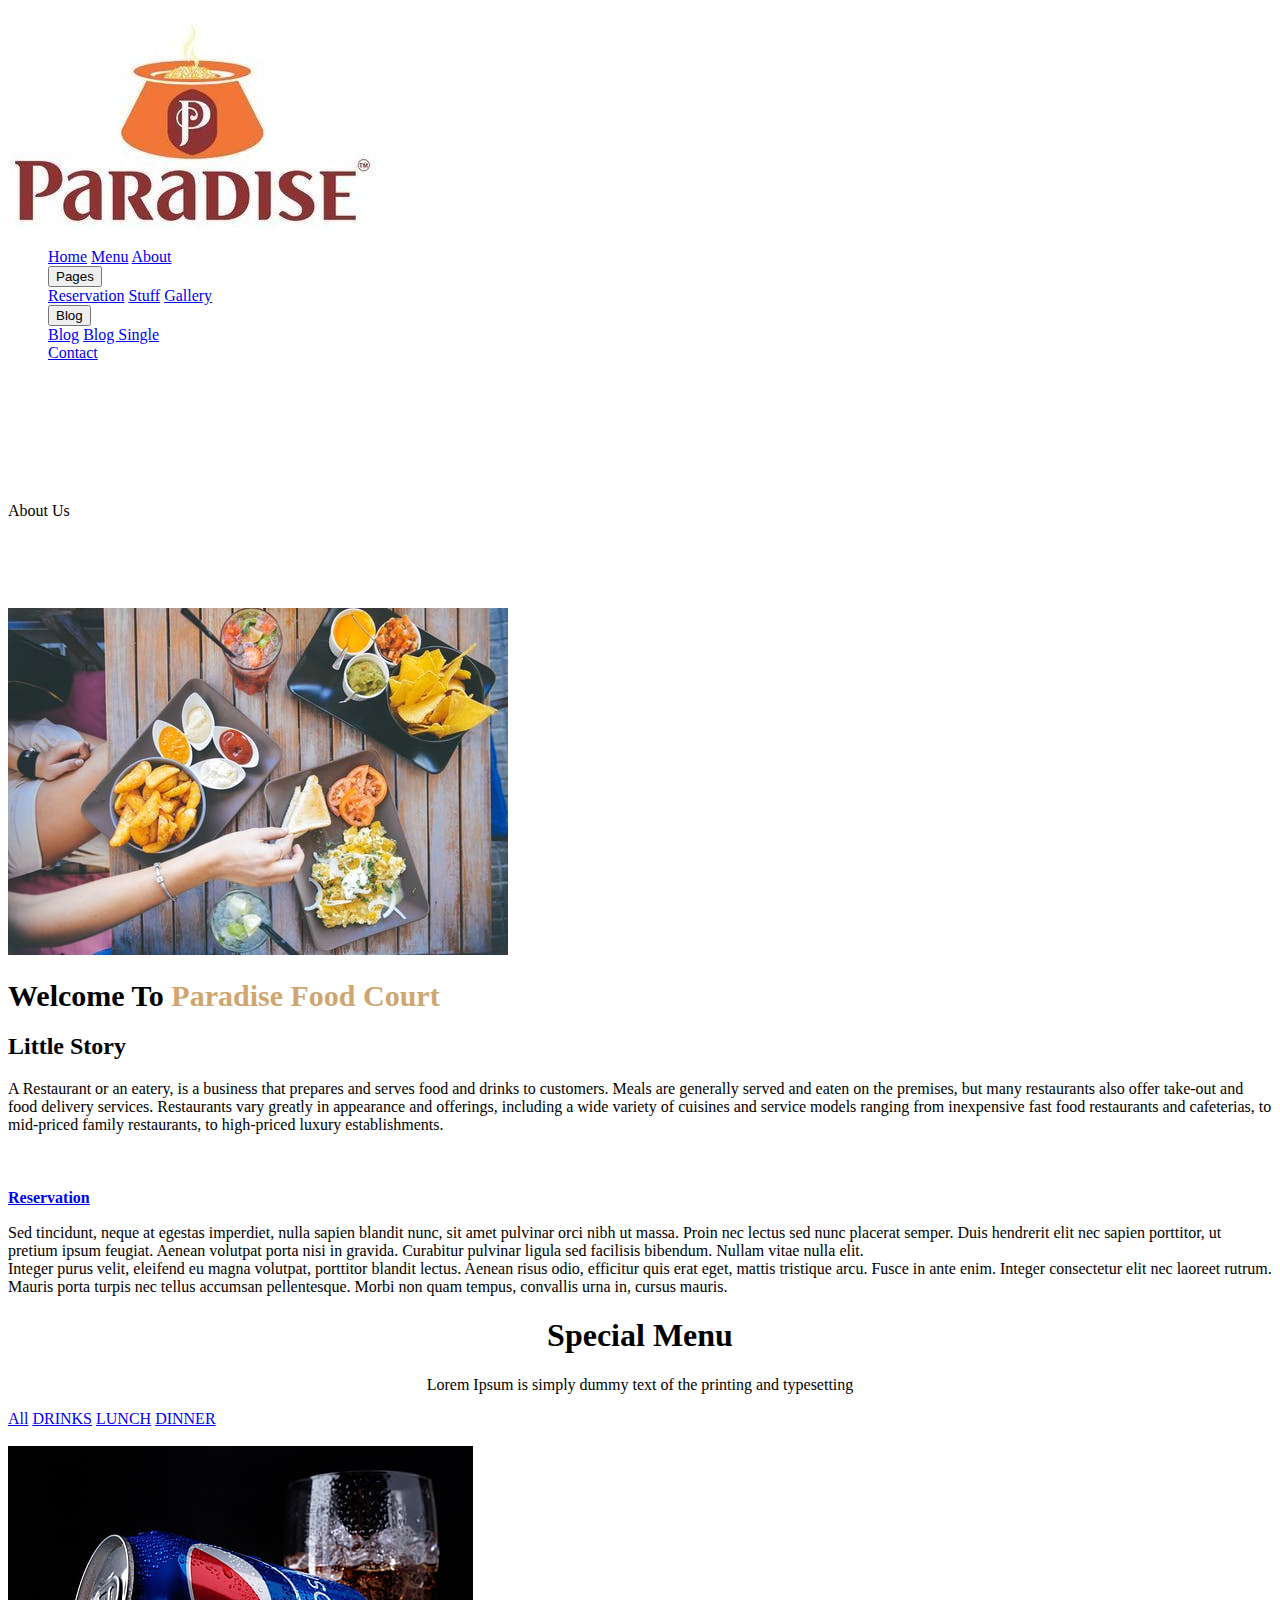
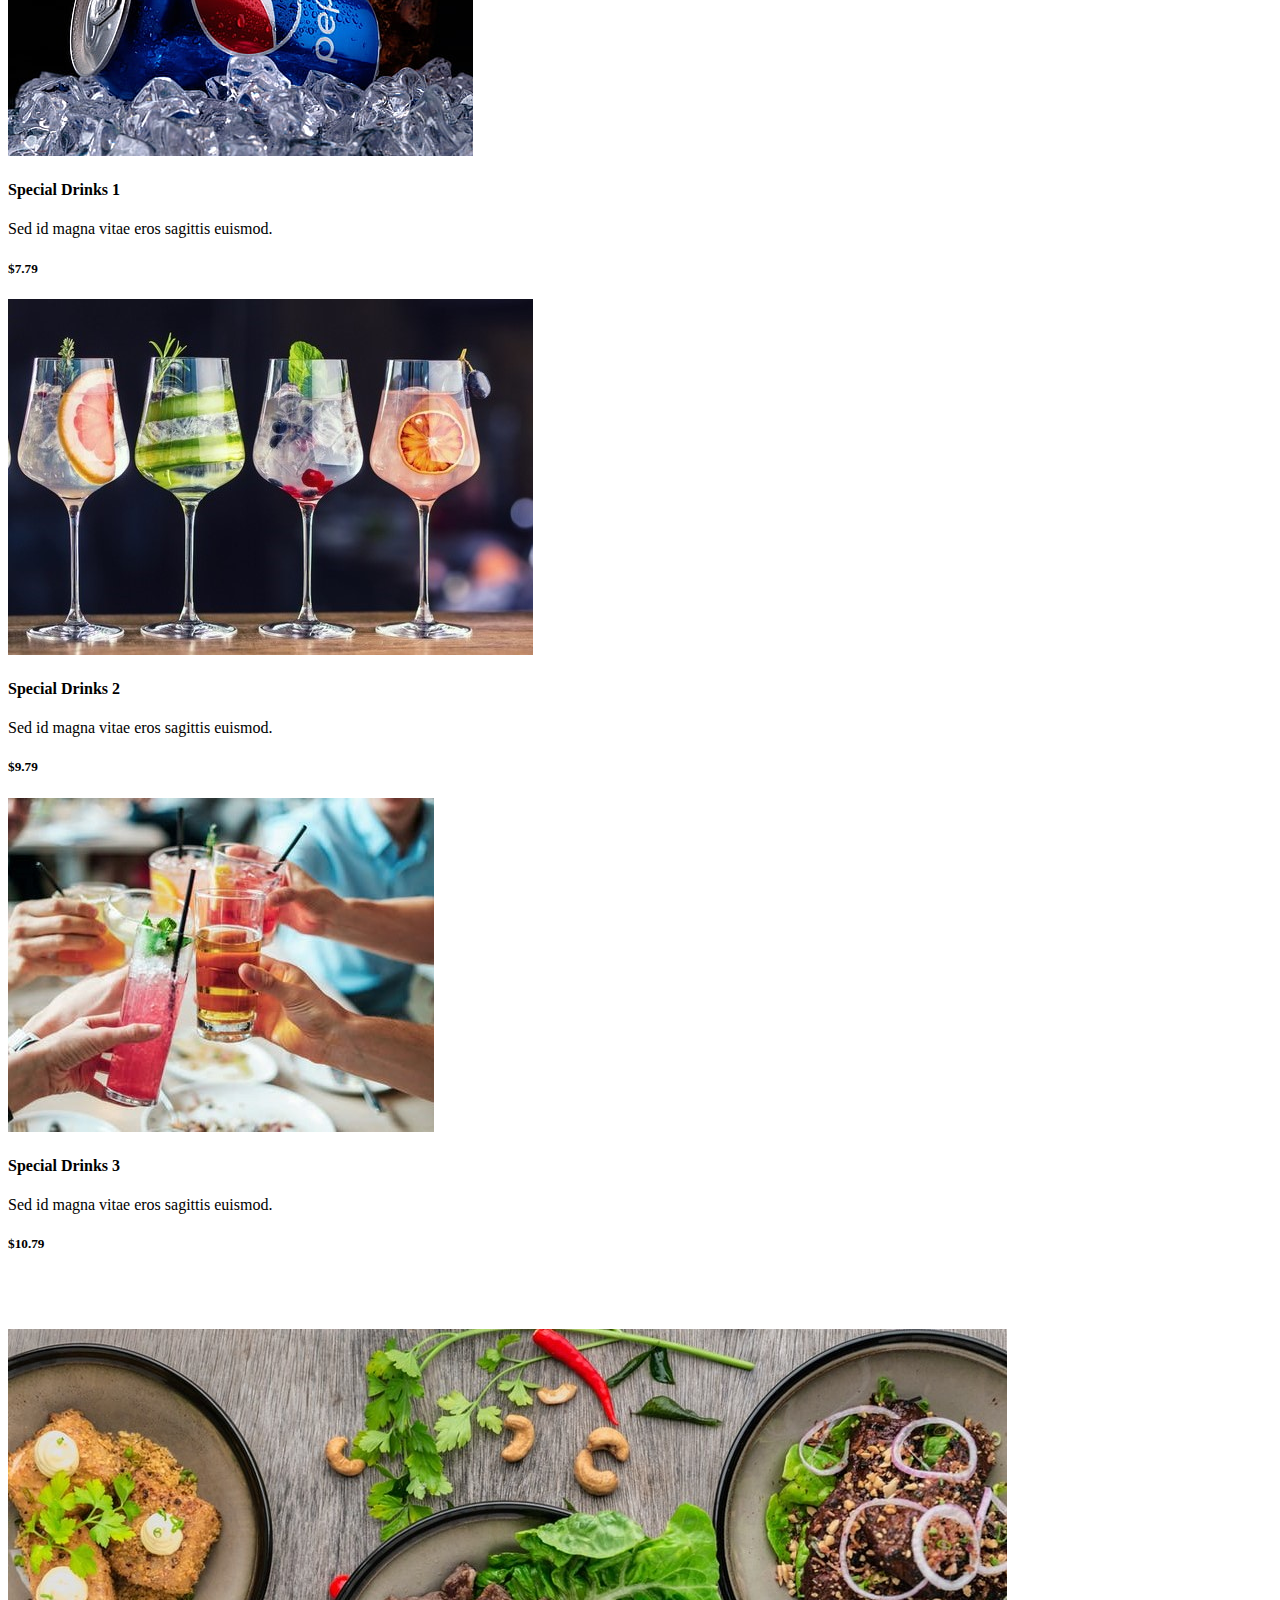
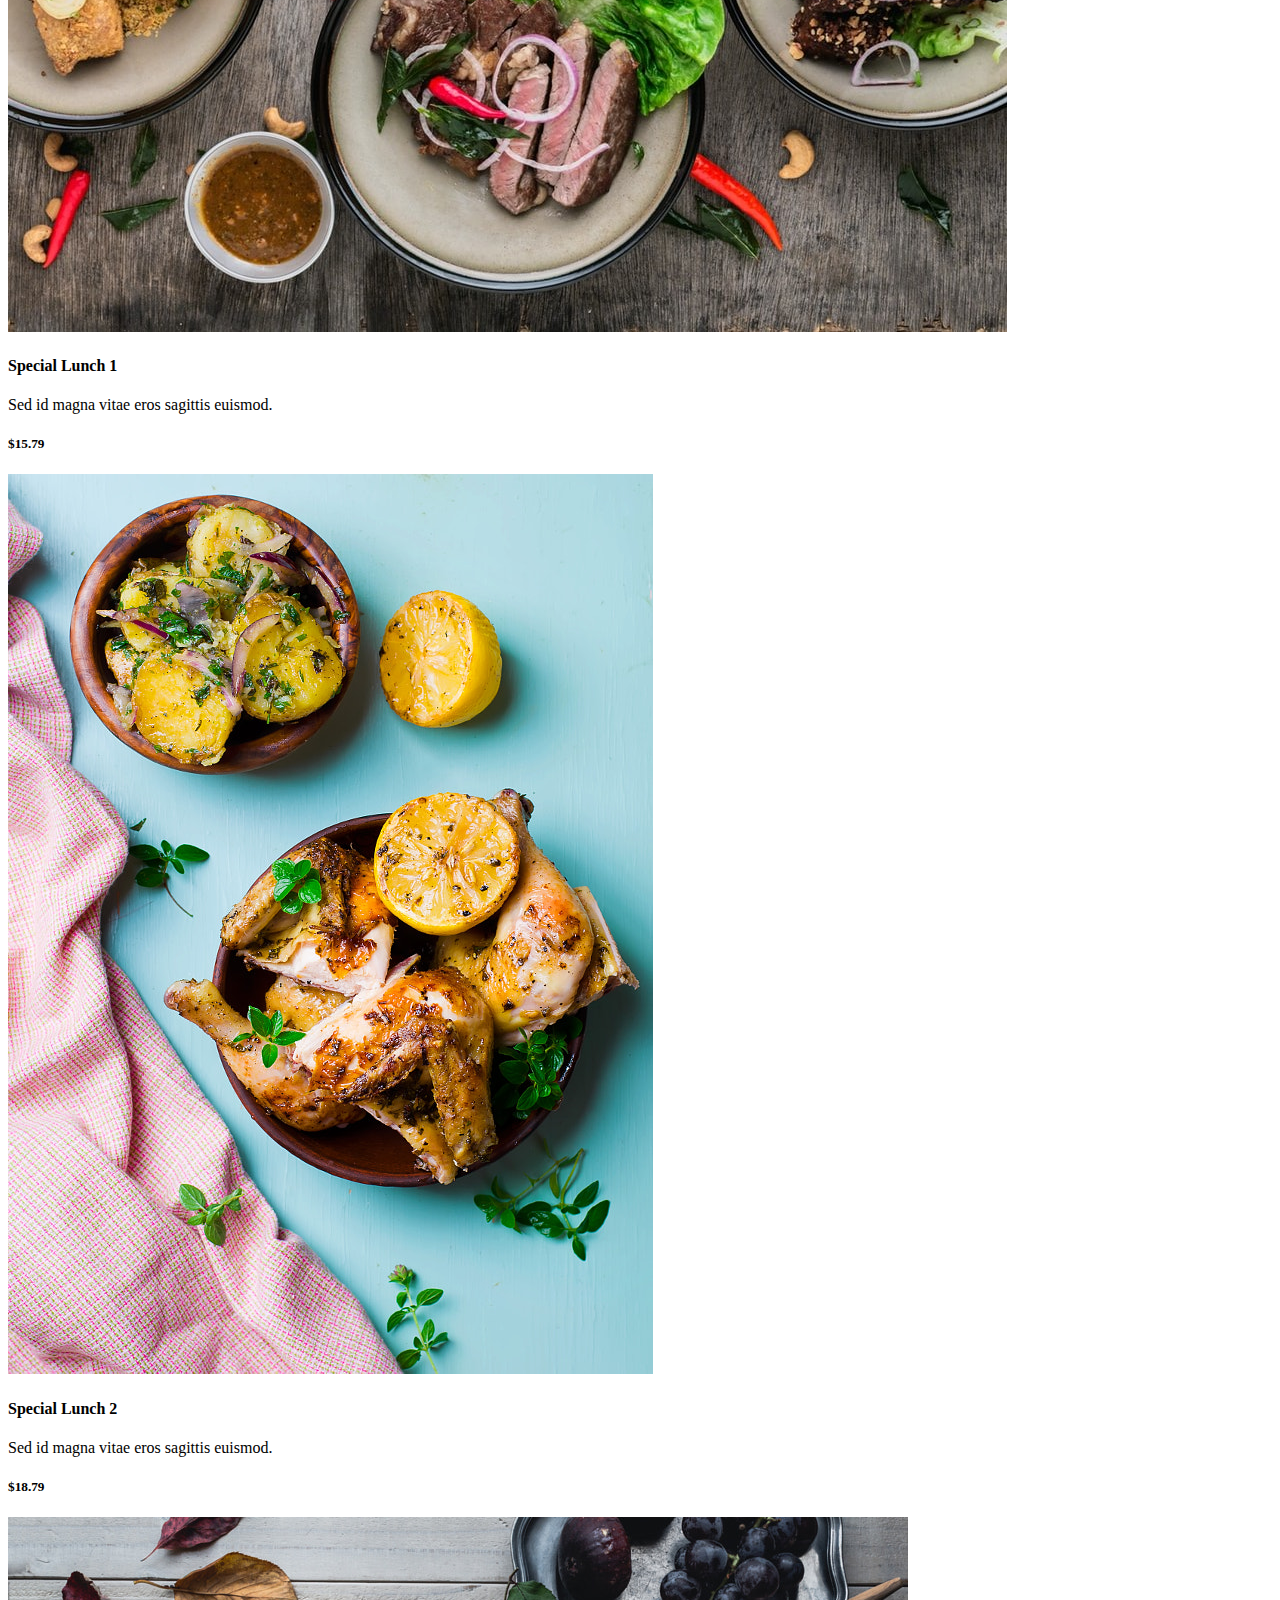
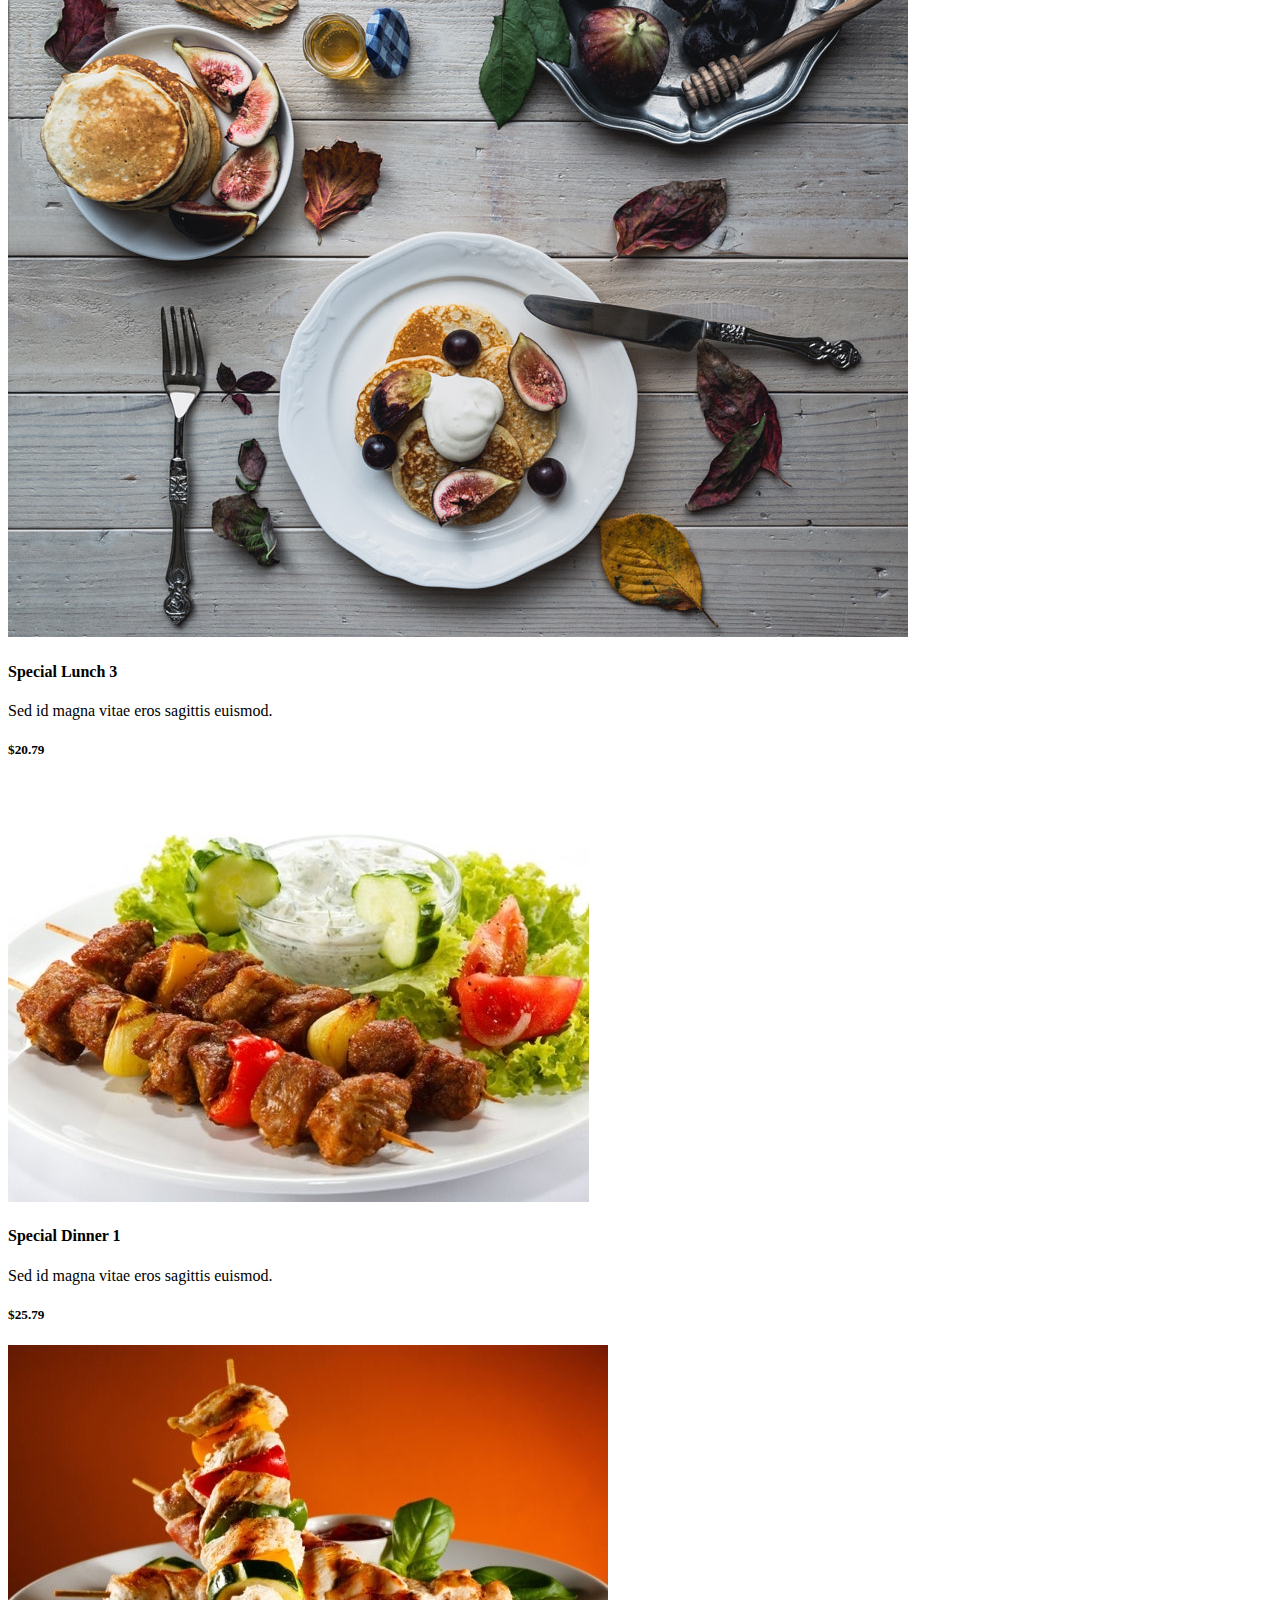
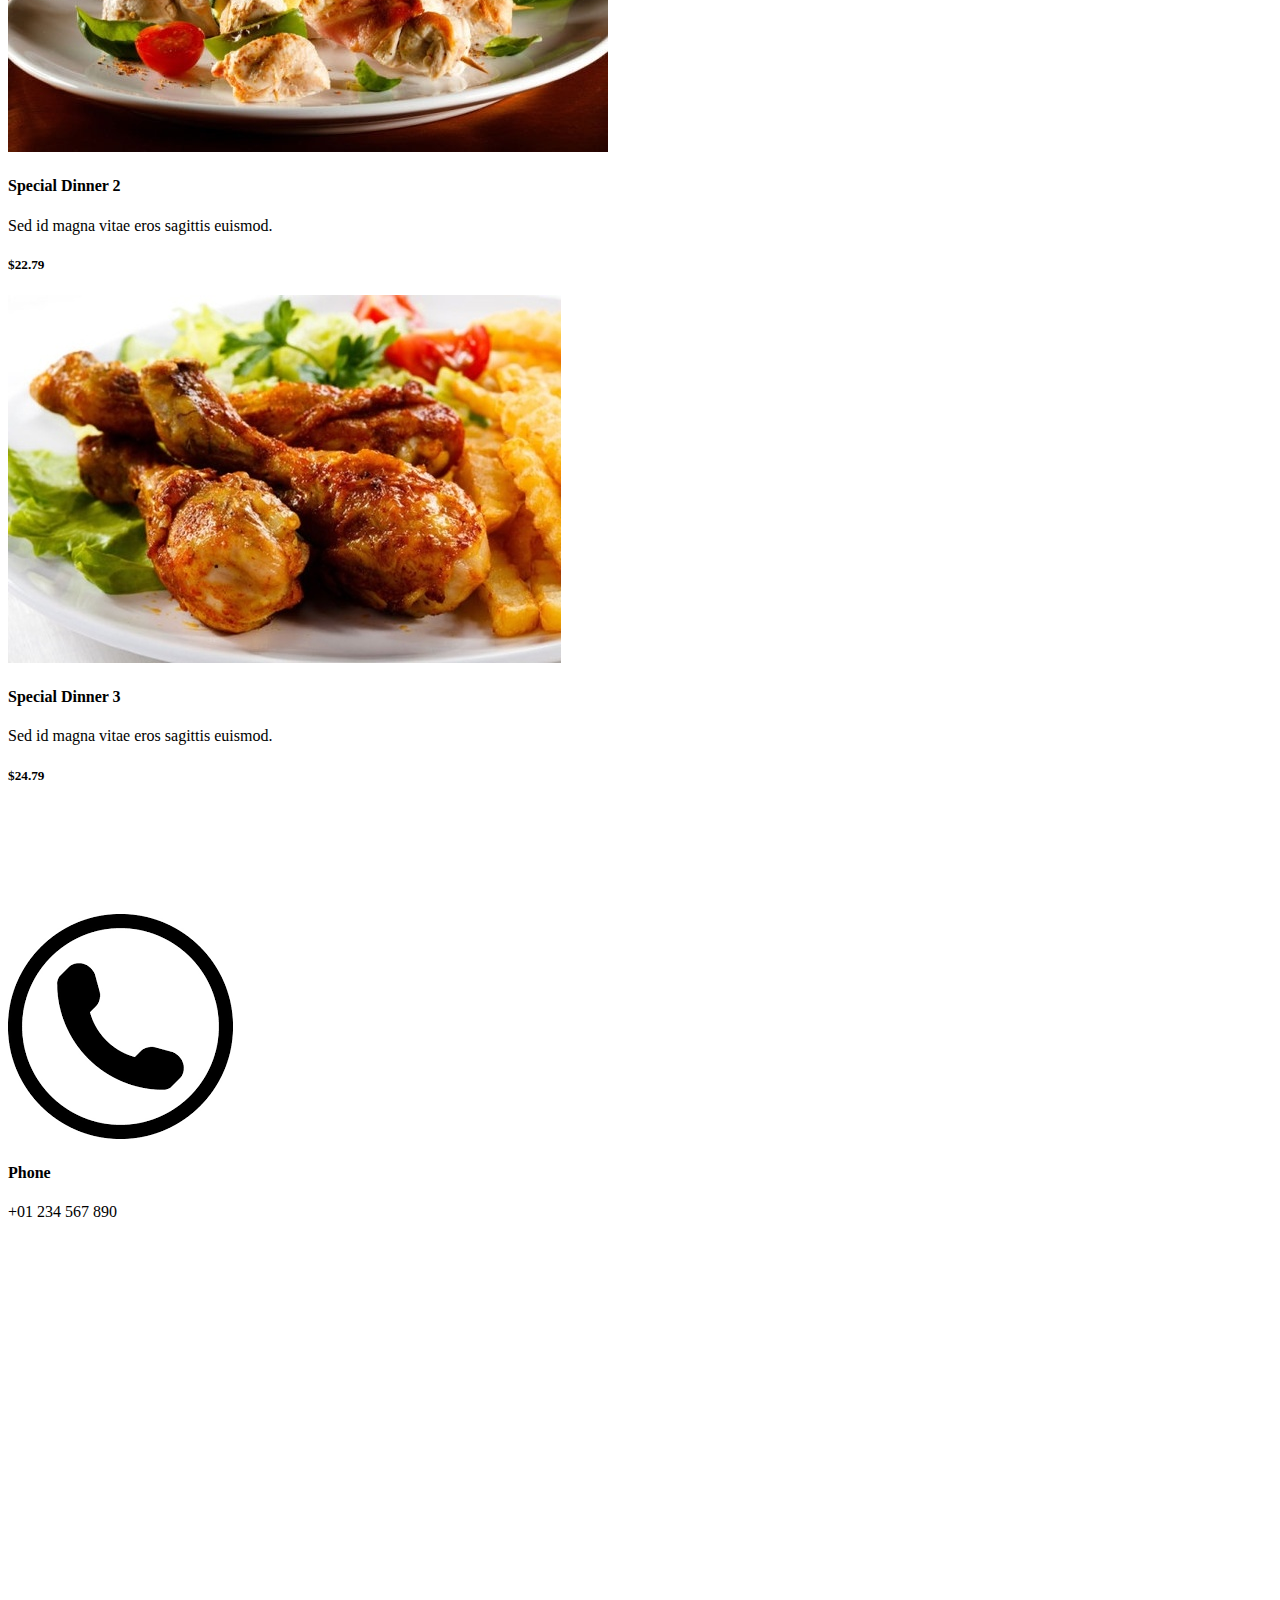
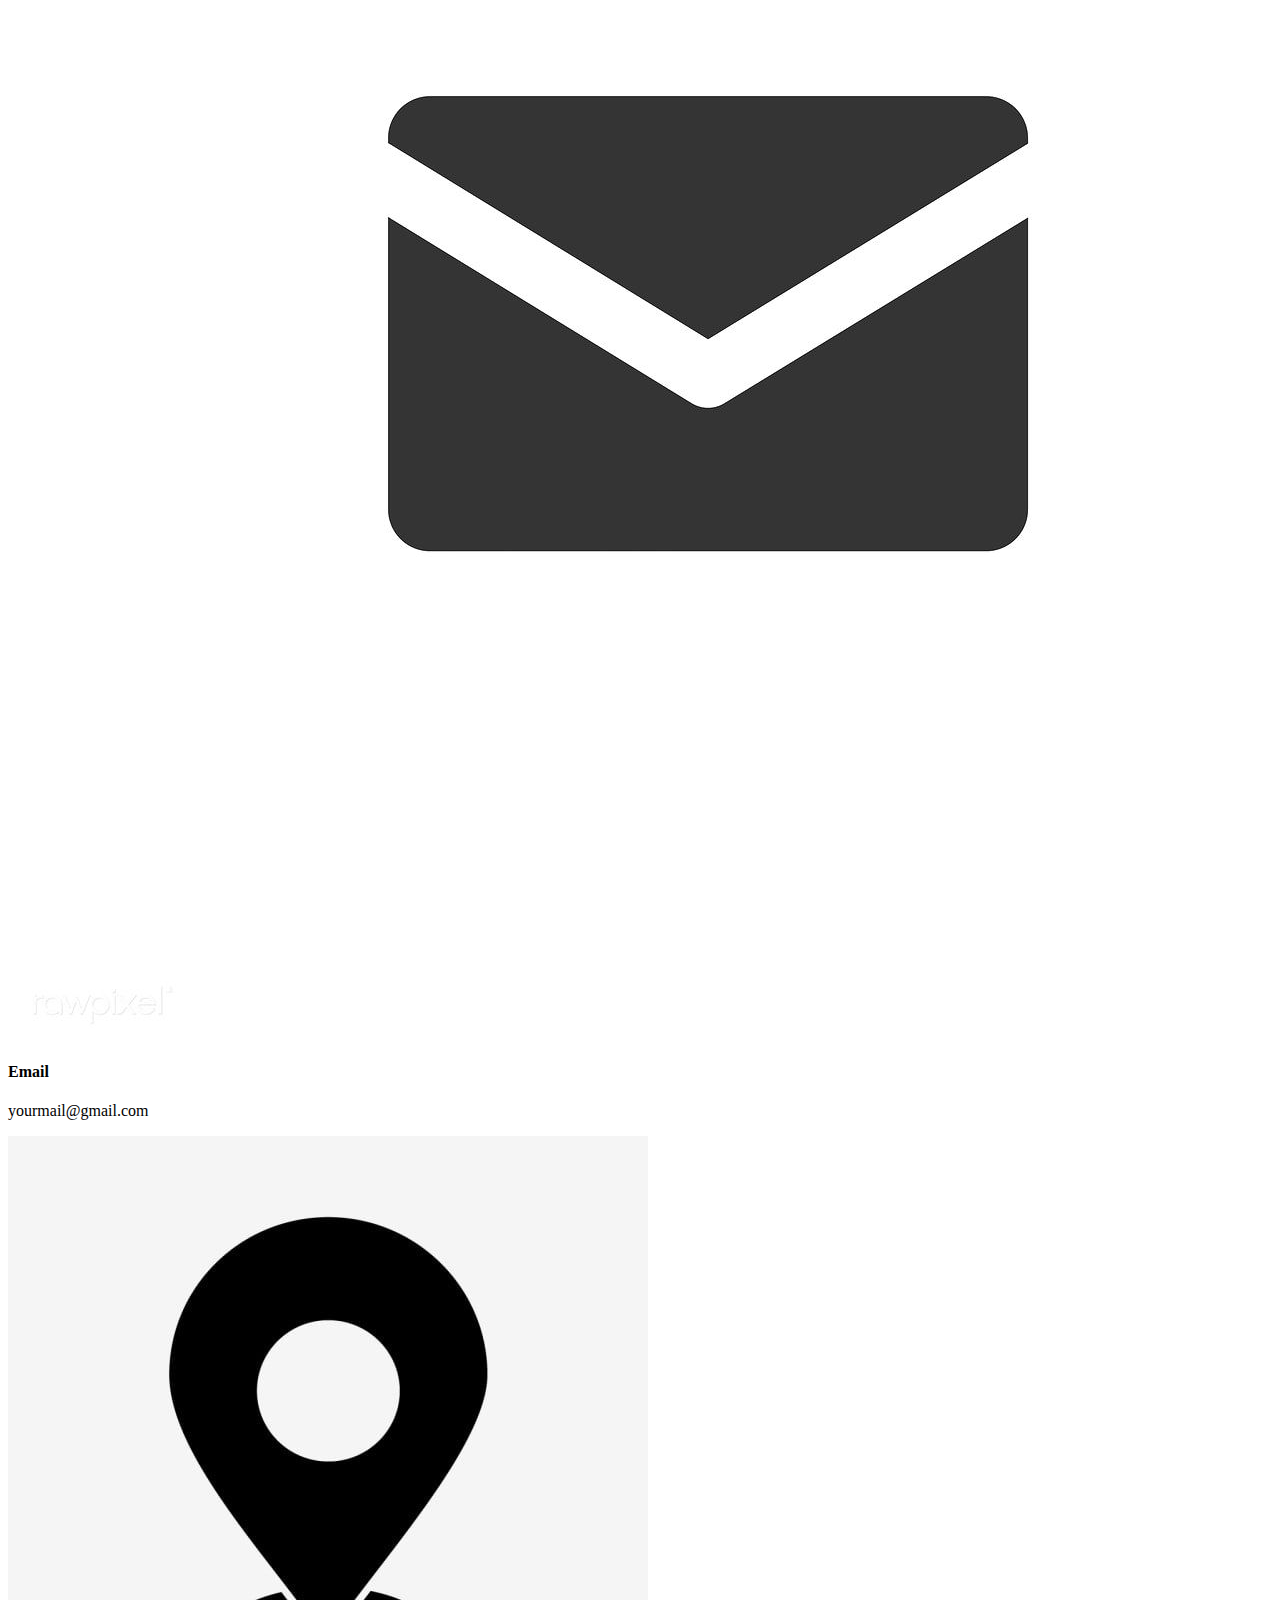
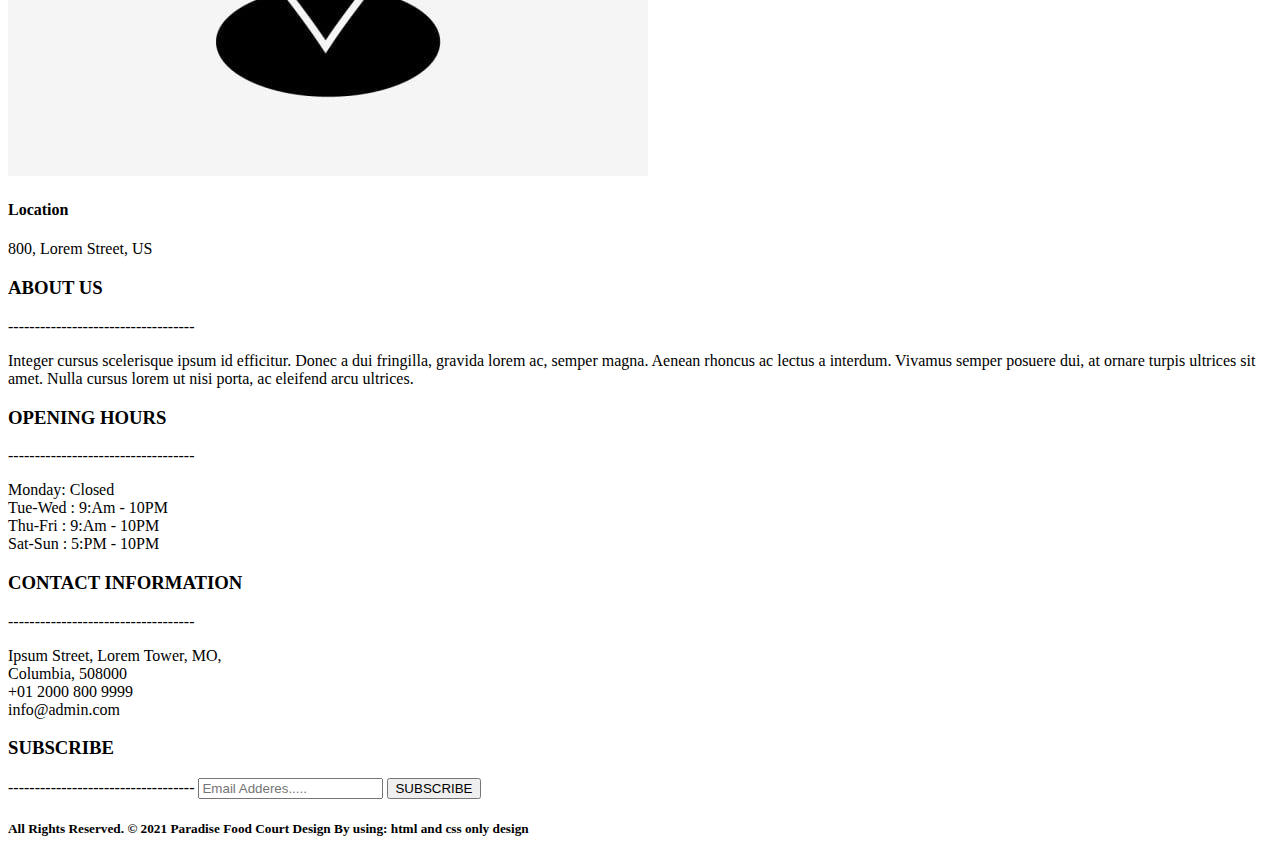
==== about.html @ b4a23a4e "Add files via upload" ====
<!DOCTYPE html>
<!--
To change this license header, choose License Headers in Project Properties.
To change this template file, choose Tools | Templates
and open the template in the editor.
-->
<html>
    <head>
        <title>About</title>
        <meta charset="UTF-8">
        <meta name="viewport" content="width=device-width, initial-scale=1.0">
        <link rel="stylesheet" href="template_one_css.css">
    </head>
    <body>
        <header>
            <div class="nav"> 
                
                <img src="logo.jpg" title="Paradise Food Court">
                    
                
                <div class="margin_Set">
                    <ul>
                        <div class="navbar">
                            <a href="index.html">Home</a>
                            <a href="menu.html">Menu</a>
                            <a class="active" href="about.html">About</a>
                        
                    
                        
                            <div class="dropdown">
                                <button class="dropbtn">Pages<i class="fa fa-caret-down"></i>
                                </button>
                                <div class="dropdown-content">
                                    <a href="reservation.html">Reservation</a>
                                    <a href="stuff.html">Stuff</a>
                                    <a href="gallery.html">Gallery</a>
                                </div>
                            </div>
                        
                        
                        
                            <div class="dropdown">
                                <button class="dropbtn">Blog<i class="fa fa-caret-down"></i>
                                </button>
                                <div class="dropdown-content">
                                    <a href="blog.html">Blog</a>
                                    <a href="single_blog.html">Blog Single</a>
                                </div>
                            </div>
                            <a href="contact.html">Contact</a>
                        </div>
                    </ul>
                </div>
            
            </div>
            
        </header>
        <br><br><br><br><br><br>
        
        <div>
            <div class="bg_menu">
                <div class="h1_over_img">
                    <p>About Us</p>
                </div>
            </div>
        </div>
        
        
            <br><br><br><br>
            
            
            <section style=" background-color: #ffffff; height:600px;">
	<main>
            <div class="img_one">
                <img src="img_ten.jpg">
            </div>
	</main>
	
            <article class="info">
                <h1 style="font-size: 30px;"><strong> Welcome To <span style="color: #cfa671"> Paradise Food Court</span></strong></h1>
            
            <h2>Little Story</h2>
            
            <p class="article_text">A Restaurant or an eatery, is a business that prepares and 
                serves food and drinks to customers.
                Meals are generally served and eaten on the premises, 
                but many restaurants also offer take-out and food delivery services.
                Restaurants vary greatly in appearance and offerings, 
                including a wide variety of cuisines and
                service models ranging from inexpensive fast food restaurants 
                and cafeterias, 
                to mid-priced family restaurants, 
                to high-priced luxury establishments.<br>
                </p>
            <br>
            <nav>
            <h4><a class="reservation" href="#">Reservation</a></h4>
            </nav>            
            </article>		
            </section>
            
            <p class="about_text">Sed tincidunt, neque at egestas imperdiet, 
                nulla sapien blandit nunc, sit amet pulvinar orci nibh ut massa. 
                Proin nec lectus sed nunc placerat semper. 
                Duis hendrerit elit nec sapien porttitor, ut pretium ipsum feugiat. 
                Aenean volutpat porta nisi in gravida. 
                Curabitur pulvinar ligula sed facilisis bibendum. Nullam vitae nulla elit.<br>

            Integer purus velit, eleifend eu magna volutpat, porttitor blandit lectus. 
            Aenean risus odio, efficitur quis erat eget, mattis tristique arcu. Fusce in ante enim.
            Integer consectetur elit nec laoreet rutrum. Mauris porta turpis nec tellus accumsan pellentesque. 
            Morbi non quam tempus, convallis urna in, cursus mauris.</p>
            
            
        <h1 style="text-align: center">Special Menu</h1>
        <p style="text-align: center">Lorem Ipsum is simply dummy text of the printing and typesetting</p>
        
        
        <div class="ex1">
                <a class=" act button2" href="#">All</a>
                <a class="button2" href="#">DRINKS</a>
                <a class="button2" href="#">LUNCH</a>
                <a class="button2" href="#">DINNER</a>
                
        </div> <br>
        
        
        
        <div class="menu">
            <div class="menu_img">
                <img src="drink_one.jpg">
                <div class="over-text">
                    <h4>Special Drinks 1</h4>
                    <p>Sed id magna vitae eros sagittis euismod.</p>
                    <h5> $7.79</h5>
                </div>
            </div>
            
            
            <div class="menu_img">
                <img src="drink_two.jpg">
                <div class="over-text">
                	<h4>Special Drinks 2</h4>
                	<p>Sed id magna vitae eros sagittis euismod.</p>
                	<h5> $9.79</h5>
                </div>
            </div>
            
            <div class="menu_img">
                <img src="drink_three.jpeg">
                <div class="over-text">
                    <h4>Special Drinks 3</h4>
		    <p>Sed id magna vitae eros sagittis euismod.</p>
                    <h5> $10.79</h5>
                </div>
            </div>
        </div>
        
        
        <br><br><br>
        
        
        <div class="menu">
            <div class="menu_img">
                <img src="lunch_one.jpg">
                <div class="over-text">
                    <h4>Special Lunch 1</h4>
                    <p>Sed id magna vitae eros sagittis euismod.</p>
                    <h5> $15.79</h5>
                </div>
            </div>
            
            <div class="menu_img">
                <img src="lunch_two.jpg">
                <div class="over-text">
                    <h4>Special Lunch 2</h4>
                    <p>Sed id magna vitae eros sagittis euismod.</p>
                    <h5> $18.79</h5>
		</div>
            </div>
            
            
            <div class="menu_img">
                <img src="lunch_three.jpg">
                <div class="over-text">
                    <h4>Special Lunch 3</h4>
                    <p>Sed id magna vitae eros sagittis euismod.</p>
                    <h5> $20.79</h5>
		</div>
            </div>
        </div>
            
        
        <br><br><br>
        
        
        <div class="menu">
            <div class="menu_img">
                <img src="dinner_one.jpg">
                <div class="over-text">
                    <h4>Special Dinner 1</h4>
                    <p>Sed id magna vitae eros sagittis euismod.</p>
                    <h5> $25.79</h5>
		</div>
            </div>
            
            <div class="menu_img">
                <img src="dinner_two.jpg">
                <div class="over-text">
                    <h4>Special Dinner 2</h4>
                    <p>Sed id magna vitae eros sagittis euismod.</p>
                    <h5> $22.79</h5>
		</div>
            </div>
            
            <div class="menu_img">
                <img src="dinner_three.jpg">
                <div class="over-text">
                    <h4>Special Dinner 3</h4>
                    <p>Sed id magna vitae eros sagittis euismod.</p>
                    <h5> $24.79</h5>
                </div>
            </div>
        </div>
       
        
        
       <br><br><br><br><br><br>
       
        <div class="contact">
            <div>
                <img class="icon" src="phone.png">
                <div class="text">
                <h4>Phone</h4>
                <p>+01 234 567 890</p>
                </div>
            </div>
            
            <div>
                <img class="icon" src="email.jpg">
                <div class="text">
                <h4>Email</h4>
                <p>yourmail@gmail.com</p>
                </div>
            </div>
            
            
            <div>
                <img class="icon" src="location.jpg">
                <div class="text">
                <h4>Location</h4>
                <p>800, Lorem Street, US</p>
                </div>
            </div>
            
            
        </div>
       
      
       
       
            
        <footer>
            <div class="footer_img">
                <div class="footer_text">
                <h3>ABOUT US</h3>
                -----------------------------------
                <p>Integer cursus scelerisque ipsum id efficitur. 
                    Donec a dui fringilla, gravida lorem ac, semper magna. 
                    Aenean rhoncus ac lectus a interdum. 
                    Vivamus semper posuere dui, at ornare turpis ultrices sit amet. 
                    Nulla cursus lorem ut nisi porta, ac eleifend arcu ultrices.</p>
                
                
                </div>
                <div class="footer_text">
                <h3>OPENING HOURS</h3>
                -----------------------------------
                <p>Monday: Closed<br>

                    Tue-Wed : 9:Am - 10PM<br>

                    Thu-Fri : 9:Am - 10PM<br>

                    Sat-Sun : 5:PM - 10PM</p>
                
           
                </div>
                <div class="footer_text">
                <h3>CONTACT INFORMATION</h3>
                -----------------------------------
                <p>Ipsum Street, Lorem Tower, MO,<br>
                    Columbia, 508000<br>

                    +01 2000 800 9999<br>

                    info@admin.com</p>
                
                
                </div>
                <div class="footer_text">
                <h3>SUBSCRIBE</h3>
                -----------------------------------
                <input class="sub_text" type="text" placeholder="Email Adderes.....">
                <button class="sub_button">SUBSCRIBE</button>
                
                
                </div>
                
            </div>
        <div class="end">
            <h5>All Rights Reserved. © 2021 Paradise Food Court 
                Design By using: html and css only design</h5>
            
        </div>
            
     </footer>
    </body>
</html>
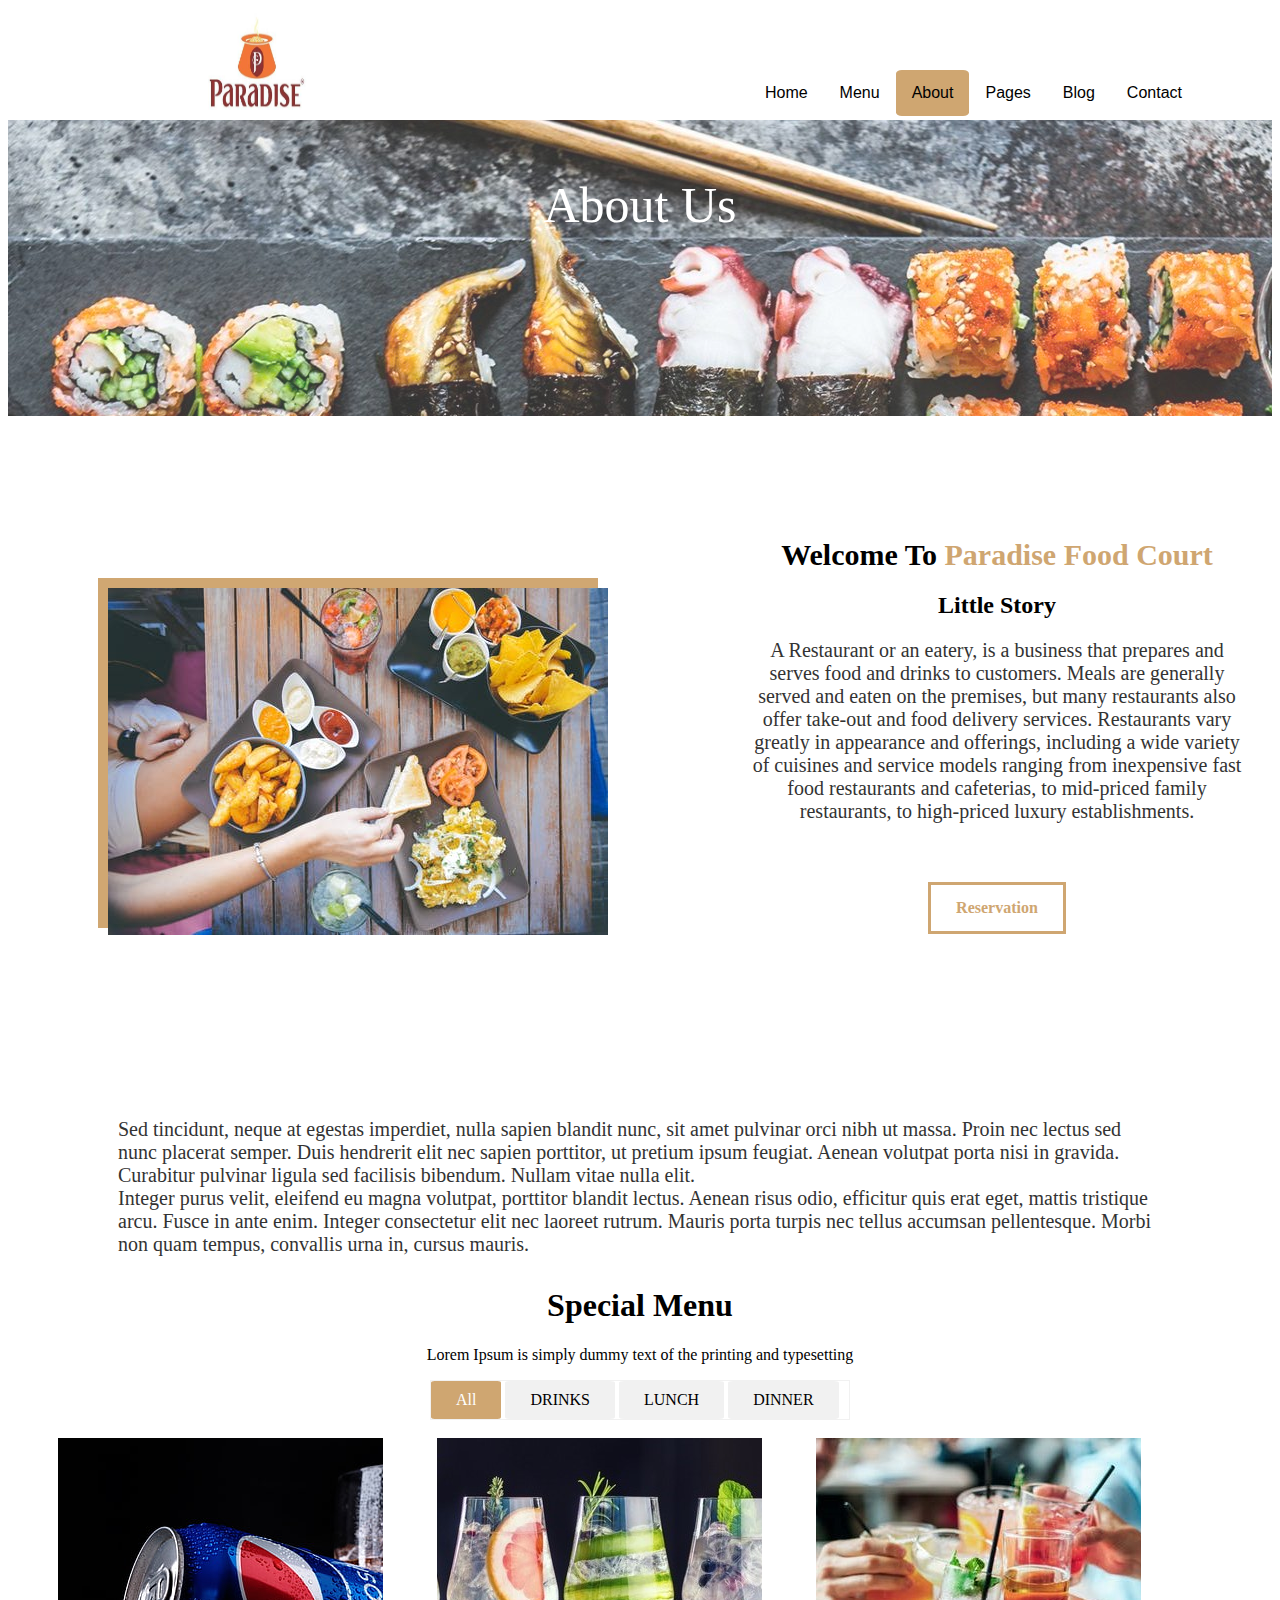
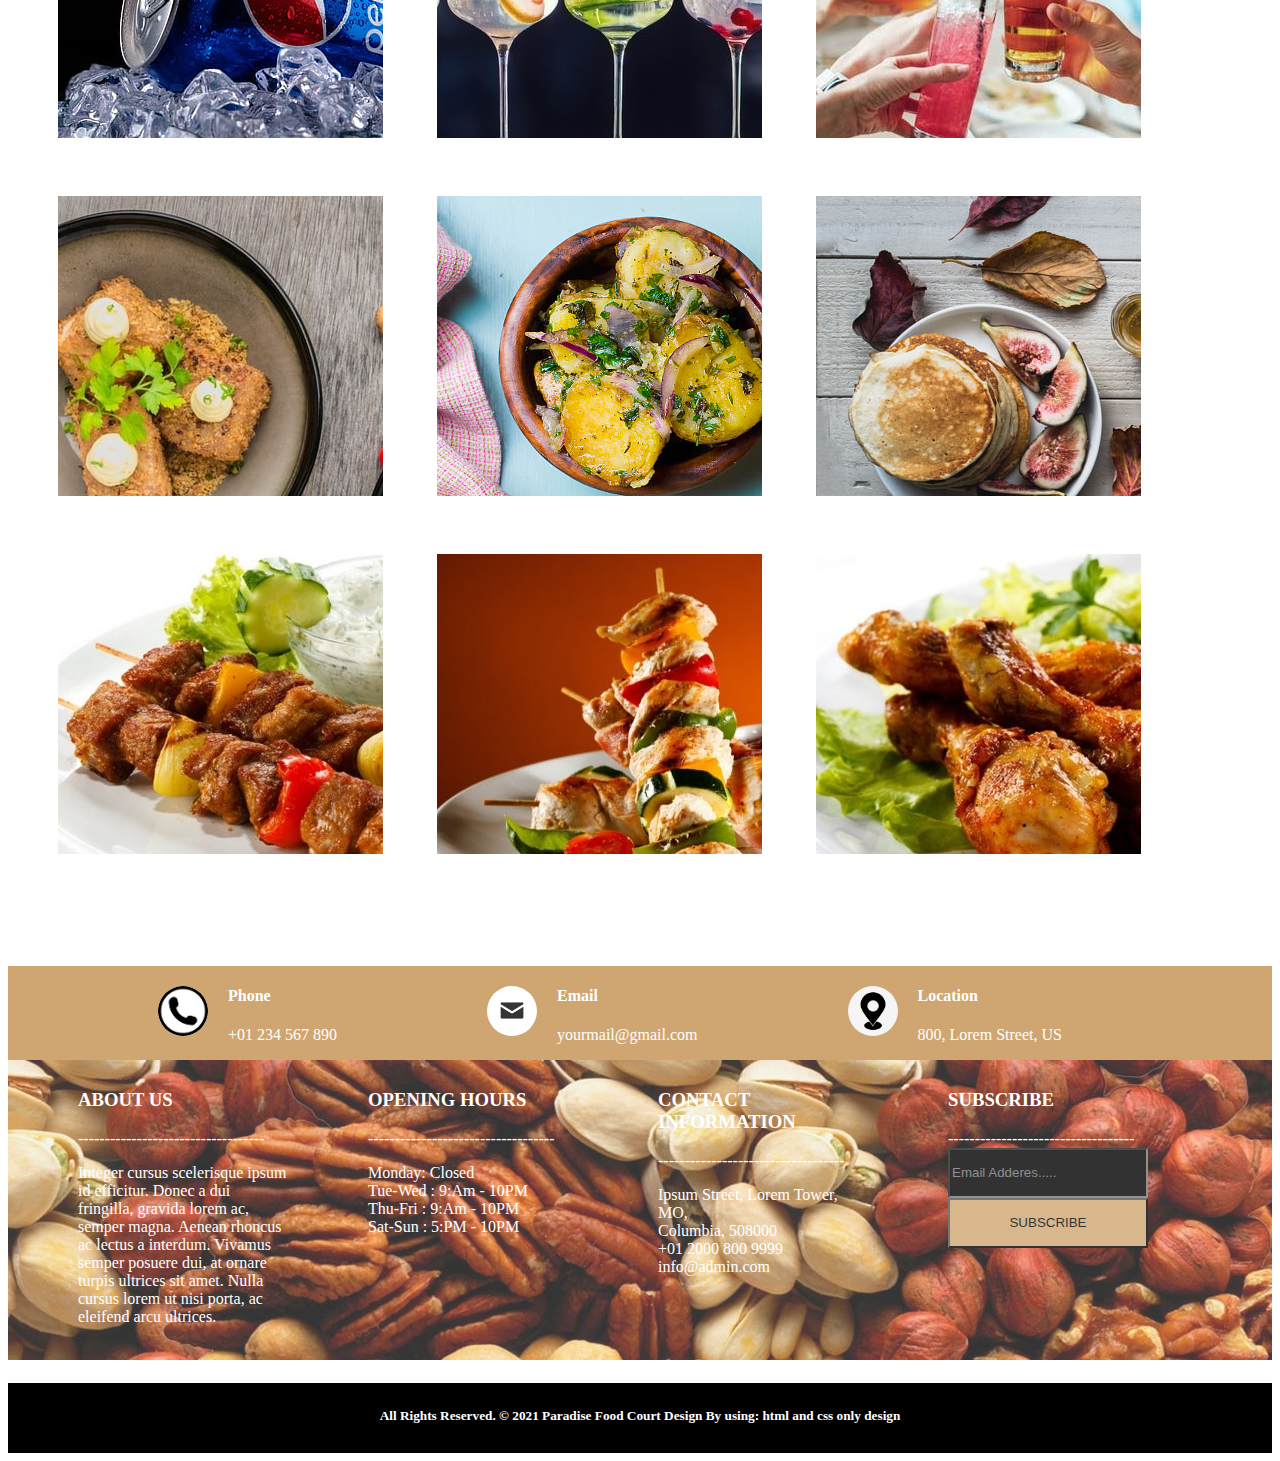
==== commit 55901b00: "Update about.html" ====
--- a/about.html
+++ b/about.html
@@ -9,7 +9,7 @@
         <title>About</title>
         <meta charset="UTF-8">
         <meta name="viewport" content="width=device-width, initial-scale=1.0">
-        <link rel="stylesheet" href="template_one_css.css">
+        <link rel="stylesheet" href="Template_one_css.css">
     </head>
     <body>
         <header>
--- a/Template_one_css.css
+++ b/Template_one_css.css
@@ -0,0 +1,845 @@
+/*
+To change this license header, choose License Headers in Project Properties.
+To change this template file, choose Tools | Templates
+and open the template in the editor.
+*/
+/* 
+    Created on : Apr 10, 2021, 3:07:46 PM
+    Author     : Pratik Deshmukh
+*/
+
+
+
+* {
+box-sizing: border-box;
+}
+
+
+
+/*-------------------------Navigation bar-----------------------*/
+.nav img {
+    height: 100px;
+    width :100px;
+    float:left;
+    margin-left: 200px;
+    margin-top: 10px;
+}
+.navbar {
+    float :right;
+    overflow: hidden;
+    background-color: #ffffff;
+/*display: inline-block;*/
+    font-family: Arial;
+    margin: 10px;
+}
+.margin_Set
+{
+    margin-right: 80px;
+    margin-top: 60px;
+}        
+        
+.navbar a {
+    float: left;
+    font-size: 16px;
+    color: black;
+    text-align: center;
+    padding: 14px 16px;
+    text-decoration: none;
+    
+    border-radius: 8%;
+}
+
+/* The dropdown container */
+.dropdown {
+    float: left;
+    overflow: hidden;
+}
+
+/* Dropdown button */
+.dropdown .dropbtn {
+
+    font-size: 16px;
+    border: none;
+    outline: none;
+    color: black;
+    border-radius: 8%;
+    padding: 14px 16px;
+    background-color: inherit;
+    font-family: inherit; /* Important for vertical align on mobile phones */
+    margin: 0; /* Important for vertical align on mobile phones */
+}
+
+/* Add a red background color to navbar links on hover */
+.navbar a:hover, .dropdown:hover .dropbtn {
+    overflow: hidden;
+    background-color: #cfa671;
+
+}
+
+/* Dropdown content (hidden by default) */
+.dropdown-content {
+    display: none;
+    position: absolute;
+    overflow: hidden;
+    background-color: #ffffff;
+    min-width: 160px;
+    box-shadow: 0px 8px 16px 0px rgba(0,0,0,0.2);
+    z-index: 1;
+    
+}
+
+/* Links inside the dropdown */
+.dropdown-content a {
+    float: none;
+    color: black;
+    padding: 12px 16px;
+    text-decoration: none;
+    display: block;
+    text-align: left;
+    overflow: hidden;
+    clear: left;
+}
+
+/* Add a grey background color to dropdown links on hover */
+.dropdown-content a:hover {
+    background-color: #cfa671;
+}
+
+/* Show the dropdown menu on hover */
+.dropdown:hover .dropdown-content {
+    display: block;
+    
+}        
+        
+        
+        .nav nav li{
+                display: inline-block;
+                color: #ccccff;
+                
+                top: 0px;
+                width: 60px;
+                list-style-type: none;
+              
+                
+        }
+        
+        
+        .nav nav {
+                float:right;
+		
+                margin-right: 50px;
+                font-size: 20px;
+                padding: 30px;
+               
+                
+        }
+        .active{
+            background-color: #cfa671;
+        }
+        
+      
+        
+        
+            
+        .nav{
+            position: fixed;
+            top: 0;
+            
+            width: 100%;
+            height: 120px;
+            background-color: #ffffff;
+            z-index: 10;
+            
+        }
+        
+        
+        
+/*---------------Header Section----------------------------------------------*/        
+        
+.header_img{
+            clear: left;
+            background-image: url(bg_two.jpg);
+            height:700px;
+            color: #ffffff;
+            text-align: center;
+            padding-top: 200px;
+            position: static;
+            background-repeat: no-repeat;
+            opacity:0.8;
+            
+        }
+        .heading{
+            font-size: 55px;
+            color: #ffffff;
+            
+        }
+        .info{
+            
+            text-align: center;
+            padding: 30px;
+            height: 400px;
+            width: 550px;
+            float: right;
+      
+        }
+        .article_text{
+            font-size: 20px;
+            color: #333333;
+            
+        }      
+/*---------------------Section----------------------------------------*/
+
+
+
+
+        .img_one{
+            float: left;
+            height:350px;
+            width: 500px;
+            
+            margin-left: 100px;
+            margin-top: 100px;
+            box-shadow: -10px -10px 0px #d0a772;
+        }
+
+ /*-----------------------Reservation link----------------------------------*/       
+        
+        
+        
+a.reservation:link, a.reservation:visited {
+            
+            color: #cfa671;
+            padding: 14px 25px;
+            text-align: center;
+            text-decoration: none;
+            display: inline-block;
+            border-style: solid;
+        }
+
+        a.reservation:hover, a.reservation:active {
+            background-color:#cfa671;
+            color: #ffffff;
+        }
+        
+        
+ /*---------------------Navigatin bar link----------------------------------*/       
+        
+        a.navi:link, a.navi:visited {
+            
+            color: #000000;
+            padding: 8px 15px;
+            text-align: center;
+            text-decoration: none;
+            display: inline-block;
+            border-style: hidden;
+        }
+
+        a.navi:hover, a.navi:active {
+            background-color: #d0a772;
+            color: #ffffff;
+        }
+   
+        
+/*-----------------------Sticky Section--------------------------------*/
+
+.sticky{
+        background-image: url("one.jpg");
+	background-size: cover;
+	padding: 100px 0;
+	background-attachment: fixed;
+	background-position: center center;
+	position: -webkit-sticky;
+        position: relative;
+        top: 0;
+        height: 400px;
+      
+       
+}
+
+
+.h1_over_img{
+    font-size: 50px;
+    color: #ffffff;
+    text-align: center;
+    clear: left;
+    font-family: serif;
+    padding: 10px 20px;
+}   
+
+/*------------------------Menu------------------------------*/
+.button2 {
+  background-color: #f1f1f1;
+  border: none;
+  color: #000000;
+  padding: 10px 25px;
+  text-align: center;
+  text-decoration: none;
+  display: inline-block;
+  font-size: 16px;
+  border-radius: 5%;
+}
+.act{
+    color: #ffffff;
+    background-color: #cfa671;
+}
+
+        
+div.ex1 {
+width: 420px;
+margin: auto;
+border: 1px solid  #f1f1f1;
+}        
+.menu{
+    clear: left;
+    
+}
+
+.menu_img{
+    position: relative;
+    overflow: hidden;
+    float: none;
+    display: inline-block;
+    margin: auto;
+    width: 325px;
+    height: 300px;
+    margin-left: 50px;
+    
+}
+.over-text {
+    position: absolute;
+    left: 0;
+    bottom: -100%;
+    right: 0;
+    height: 100%;
+    background: rgba(207, 166, 113, 0.9);
+    padding: 12px 12px;
+    
+}
+.over-text h4{
+	color: #ffffff;
+	font-size: 24px;
+	font-weight: 500;
+	font-family: 'Arbutus Slab', serif;
+}
+.over-text p{
+	color: #ffffff;
+	font-size: 18px;
+	border-bottom: 1px dashed #010101;
+	margin: 0px;
+	padding-bottom: 15px;
+	margin-top: 15px;
+	margin-bottom: 15px;
+}
+.over-text h5{
+	font-size: 28px;
+	font-weight: 600;
+	color: #ffffff;
+}
+
+.menu_img:hover .over-text{
+	bottom: 0px;
+}
+
+/*--------------------------------Gallery------------------------------*/
+
+.gallery{
+    clear: left;
+    
+}
+
+.gallery_img{
+    position: relative;
+    overflow: hidden;
+    float: none;
+    display: inline-block;
+    margin: auto;
+    width: 365px;
+    height: 300px;
+    margin-left: 30px;
+    
+}
+
+.hover1:hover {
+	 -ms-transform: scale(1.5); /* IE 9 */
+  -webkit-transform: scale(1.5); /* Safari 3-8 */
+  transform: scale(1.1);
+	z-index: 0;	
+}
+/*----------------------Customer Review-----------------------------------*/
+
+.customer{
+    float: left;
+    
+}
+
+.customer_img{
+    border-radius: 100%;
+    height: 100px;
+    width: 100px;
+    margin-left: 575px;
+    
+}
+.customer_name h3{
+   
+    color: #cfa671;
+    font-size: 20px;
+    width: 300px;
+    text-align: center;
+    margin-left: 475px;
+}
+
+
+.customer_name h4{
+    color:#000000;
+    text-align: center;
+    width: 300px;
+    margin-left: 475px;
+    
+}
+
+
+.customer_details{
+    font-size: 15px;
+    text-align: center;
+    color:#000000;
+    width: 550px;
+    clear: left;
+    margin-left: 375px;
+}
+
+/*----------------------------------Contact----------------------------------*/
+
+.contact{
+    background-color: #cfa671;
+   
+   
+    overflow: hidden;
+    z-index: -1;
+    
+}
+.icon{
+    float: left;
+    margin-top: 20px;
+    margin-left: 150px;
+    height: 50px;
+    width: 50px;
+    color: #ffffff;
+    border-radius: 100%;
+   
+}
+.text{
+    color: #ffffff;
+    float: left;
+    margin-left: 20px;
+    padding: 0px;
+    
+}
+
+
+/*------------------------Footer------------------------------*/
+
+.footer_img{
+    background-image: url(dryfriuts.jpg);
+    height: 300px;
+    overflow: hidden;
+    opacity: 0.8;
+    background-color: #000000;
+   
+}
+.footer_text{
+    color: #ffffff;
+    width: 230px;
+    float: left;
+    margin-left: 60px;
+    padding: 10px;
+}
+.sub_text{
+    width: 200px;
+    height: 50px;
+    background-color: #000000;
+    color: #ffffff;
+}
+
+.sub_button{
+    width: 200px;
+    height: 50px;
+    background-color: #cfa671;
+    text-align: center;
+    
+}
+.end{
+    background-color: #000000;
+    height: 70px;
+    bottom: 0px;
+}
+.end h5{
+    color: #ffffff;
+    text-align: center;
+    font-family: serif;
+    padding: 25px;
+    
+}
+
+
+
+/*********************Menu page*********************/
+
+.bg_menu{
+    background-image: url(bg_one.jpeg);
+    opacity: 0.8;
+    height: 300px;
+    
+    
+}
+
+/*********************About page*********************/
+
+   
+    
+
+.about_text{
+     text-align: left;
+     font-size: 20px;
+     font-family: serif;
+     padding: 10px;
+     margin-left: 100px;
+     color: #333333;
+     margin-right: 100px;
+     
+     
+}
+
+/*********************Contact page*********************/
+.contact_form{
+    padding: 10px;
+    margin-left: 20%;
+    margin-top: 30px;
+    width: 800px;
+    
+}
+
+a.reservation1:link, a.reservation1:visited {
+            margin-left: 45%;
+            color: #cfa671;
+            padding: 14px 25px;
+            text-align: center;
+            text-decoration: none;
+            display: inline-block;
+            border-style: solid;
+        }
+
+        a.reservation1:hover, a.reservation1:active {
+            background-color:#cfa671;
+            color: #ffffff;
+            margin-left: 45%;
+        }
+        
+
+
+/*********************Reservation page*********************/
+
+
+
+
+.reservation_form{
+    padding: 15px;   
+    margin-top: 30px;
+    width: 350px;
+    margin-left: 225px;
+    font-size: 15px;
+    clear: left;
+}
+
+.reser_text h3{
+    float: left;
+    
+}
+
+
+
+
+/*********************stuff page*********************/
+* {
+box-sizing: border-box;
+}
+.box1 {
+float: left;
+width: 25.33%;
+padding: 50px;
+
+margin-left: 80px;
+height: 400px;
+}
+.clearfix1::after {
+content: "";
+clear: both;
+display: table;
+}
+.box1:hover{
+  box-shadow: -10px -10px 0px #d0a772;
+    
+}
+
+a.blog1:link, a.blog1:visited {
+            
+            color: #cfa671;
+            padding: 14px 25px;
+            text-align: center;
+            text-decoration: none;
+            display: inline-block;
+            border-style: solid;
+        }
+
+        a.blog1:hover, a.blog1:active {
+            background-color:#cfa671;
+            color: #ffffff;
+            
+        }
+        
+        
+/*********************Blog page*********************/
+* {
+box-sizing: border-box;
+}
+.box {
+float: left;
+width: 25.33%;
+padding: 50px;
+background-color: #ffffff;
+margin-left: 80px;
+height: 400px;
+
+box-shadow: 0px 8px 16px 0px rgba(0,0,0,0.8);
+}
+.clearfix::after {
+content: "";
+clear: both;
+display: table;
+}
+.box:hover{
+    background-image: url( dinner_one.png);
+    opacity:0.5;
+    background-repeat: no-repeat;
+}
+.blog_text{
+    color: #cfa671;
+}
+
+a.blog:link, a.blog:visited {
+            
+            color: #cfa671;
+            padding: 14px 25px;
+            text-align: center;
+            text-decoration: none;
+            display: inline-block;
+            border-style: solid;
+        }
+
+        a.blog:hover, a.blog:active {
+            background-color:#cfa671;
+            color: #ffffff;
+            
+        }
+        
+        
+        
+/*********************Single Blog*********************/        
+
+
+.img_two{
+    float: left;
+    height:350px;
+    width: 500px;
+    margin-left: 50px;
+    margin-top: 50px;
+    box-shadow: -10px -10px 0px #d0a772;
+    } 
+        
+        
+.info1{
+    padding: 30px;
+    height: 400px;
+    width: 550px;
+    float: right;
+    }
+        
+.blog-search-form {
+    position: relative;
+    border-bottom: 1px solid #010101;
+    padding-bottom: 30px;
+    margin-bottom: 20px;
+}
+.blog-search-form input {
+    width: 100%;
+    min-height: 40px;
+    border: 1px solid rgba(0,0,0,0.3);
+    padding: 5px 40px 5px 10px;
+    font-size: 15px;
+    color: #222222;
+}
+.blog-search-form .search-btn {
+    position: absolute;
+    right: 0px;
+    background: none;
+    border: none;
+    font-size: 20px;
+    min-height: 40px;
+    padding: 0px 15px;
+}
+
+.right-side-blog h3 {
+    font-weight: 500;
+    font-size: 18px;
+    padding-bottom: 20px;
+}    
+        
+.blog_menu {
+    padding-bottom: 30px;
+    margin-bottom: 20px;
+    margin-left: 0px;
+}
+.blog_menu ul li {
+    line-height: 14px;
+    padding: 10px 0px;
+    border-top: 1px solid #f5f5f5;
+}
+.blog_menu ul li a {
+    display: inline-block;
+    
+    width: 100%;
+    text-align: left;
+    text-decoration: none;
+    color: #000000;
+}
+.blog_menu ul li a:hover{
+	color: #cfa671;
+}
+     
+
+
+
+
+.blog2{
+    float: left;
+    height:350px;
+    width: 600px;
+    margin-left: 100px;
+    margin-top: 50px;
+    padding: 20px;
+    
+    
+}
+
+.coments{
+    margin-top: 70px;
+    height: 400px;
+    width: 550px;
+    float: right;
+}
+.para_blog{
+    box-shadow: -10px 0px 0px #d0a772;
+    color: #666666;
+    margin-left: 50px;
+}
+
+.sb_blog{
+    display: inline;
+    
+    
+    
+}
+.img_blog img{
+    height: 100px;
+    width: 100px;
+    float: left;
+    margin-right: 20px;
+}
+
+.sb_text{
+    margin-top: 20px;
+    
+    
+}
+.button1 {
+    background-color: #f1f1f1;
+  border: none;
+  color: #333333;
+  padding: 10px 25px;
+  text-align: center;
+  text-decoration: none;
+  display: inline-block;
+  font-size: 16px;
+  margin: 4px 2px;
+ 
+  border-radius: 10%;
+}
+.button1:hover{
+    
+    color: #ffffff;
+    background-color: #cfa671;
+}
+
+
+.blog_form{
+    float: left;
+    height:300px;
+    width: 400px;
+    margin-left: 50px;
+    padding: 20px; 
+}
+.reservation_form1{
+    padding: 15px;   
+    width: 300px;
+    margin-left:50px;
+    font-size: 15px;
+    margin-top: 20px;
+    clear: left;
+}
+.blog_form1{
+    display: inline-block;
+    height: 400px;
+    width: 200px;
+    
+    margin-top: 40px;
+}
+.contact_form1{
+    padding: 10px;
+    width: 300px;
+    height: 100px;
+    clear: left;
+}
+
+
+a.reservation2:link, a.reservation2:visited {
+            margin-top: 20px;
+            color: #cfa671;
+            padding: 14px 25px;
+            text-align: center;
+            text-decoration: none;
+            display: inline-block;
+            border-style: solid;
+            margin-left: 48px;
+        }
+
+        a.reservation2:hover, a.reservation2:active {
+            background-color:#cfa671;
+            color: #ffffff;
+        }
+
+
+        .coment_blog{
+            
+            margin-left: 130px;
+        }
+        
+        
+.blog_a{
+    text-decoration: none;
+    color: #000000;
+        }
+.time{
+    float: right;
+    
+            
+            
+        }